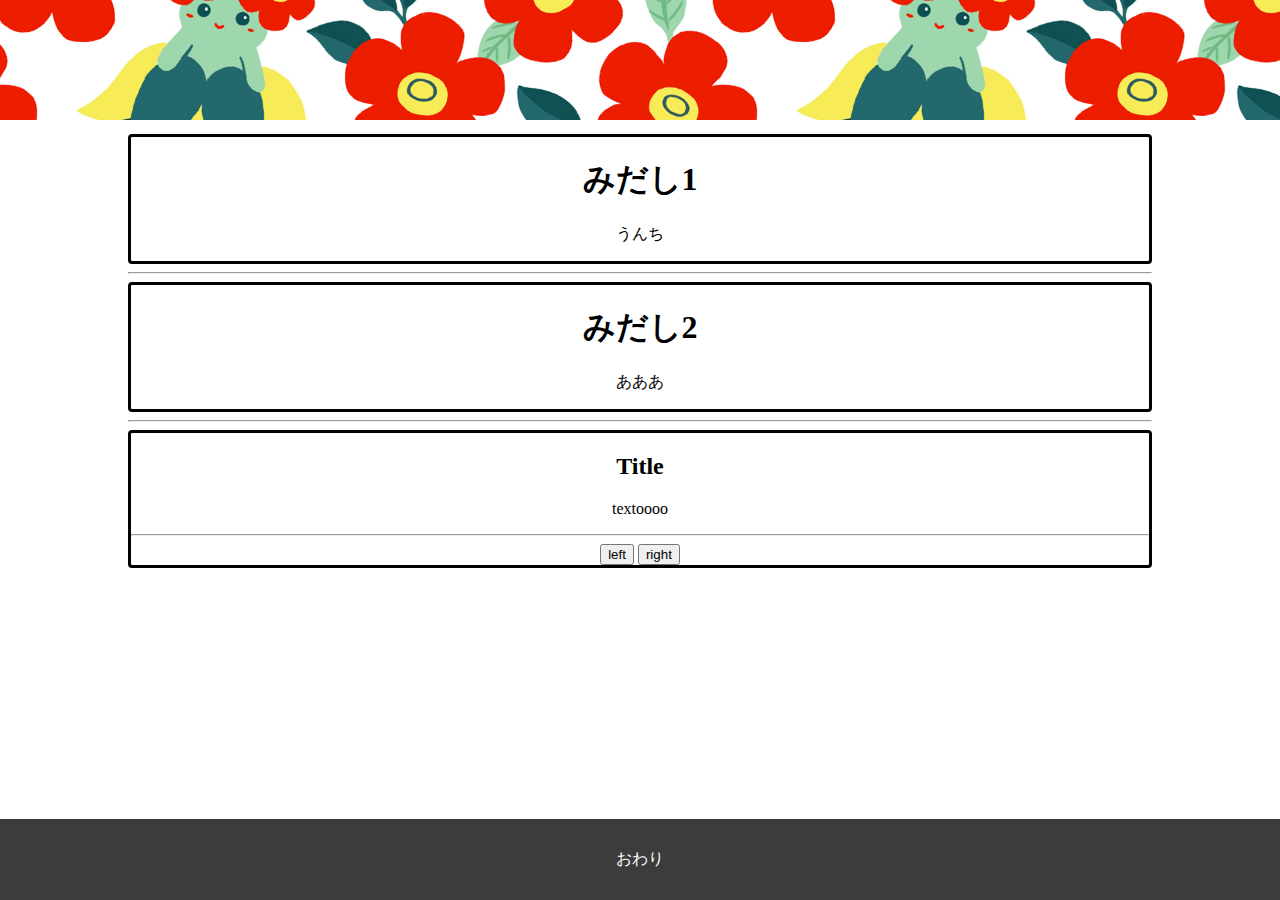
==== Other/index.html @ fb26efd9 "2022/08/07" ====
<!DOCTYPE html>
<html lang="ja">
<head>
    <meta charset="UTF-8">
    <meta http-equiv="X-UA-Compatible" content="IE=edge">
    <meta name="viewport" content="width=device-width, initial-scale=1.0">
    <link rel="stylesheet" href="./css/stylesheet.css">
    <title>WebSite</title>
</head>
<body background="">
    <!-- <img class="back-img" src="./img/237.jpg"> -->
    <header>
        <img class="header-img" src="./img/182.jpg">
    </header>
    <main>
        <div class="container">
            <section>
                <h1>みだし1</h1>
                <p>うんち</p>
            </section>
            <hr>
            <section>
                <h1>みだし2</h1>
                <p>あああ</p>
            </section>
            <hr>
            <section>
                <div>
                    <h2>Title</h2>
                    <p>textoooo</p>
                </div>
                <hr>
                <div>
                    <input type="button" value="left" id="">
                    <input type="button" value="right" id="">
                </div>
            </section>
        </div>
        
    </main>
    <footer>
        おわり
    </footer>
</body>
</html>
---- Other/css/stylesheet.css ----
* {
    box-sizing: border-box;
}

html, body {
    height: 100%;
    margin: 0;
    padding: 0;
}

body {
    display: flex;
    flex-direction: column;
}

.header-img {
    width: 100%;
    height: 120px;
    object-fit: cover;
}

.container {
    margin: 10px auto;
    width: 80%;
}

section {
    text-align: center;
    background-color: white;
    border: solid;
    border-color: black;
    border-radius: 4px;
}

footer {
    margin-top: auto;
    padding: 30px 0;
    background: rgb(60, 60, 60);
    color: #fff;
    text-align: center;
}
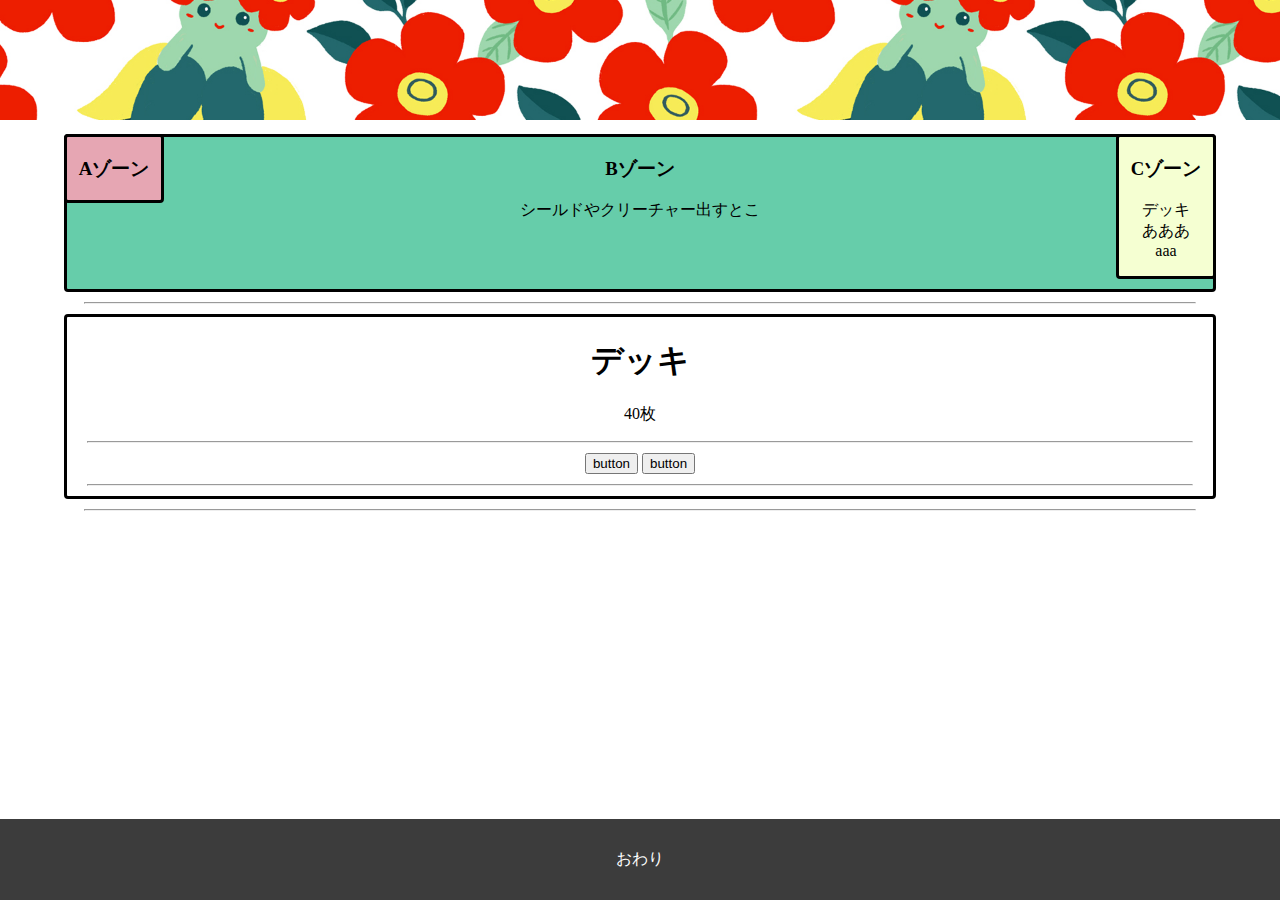
==== commit f71b0975: "分割実験" ====
--- a/Other/index.html
+++ b/Other/index.html
@@ -14,27 +14,37 @@
     </header>
     <main>
         <div class="container">
+            <div class="blockParent">
+                <div class="blockA">
+                    <h3>Aゾーン</h3>
+                </div>
+                <div class="blockC">
+                    <h3>Cゾーン</h3>
+                    <p>デッキ<br>あああ<br>aaa</p>
+                </div>
+                <div class="blockB">
+                    <h3>Bゾーン</h3>
+                    <p>シールドやクリーチャー出すとこ</p>
+                </div>
+
+                
+                
+                
+            </div>
+            
+
+            <hr>
+
             <section>
-                <h1>みだし1</h1>
-                <p>うんち</p>
+                <h1>デッキ</h1>
+                <p>40枚</p>
+                <hr>
+                <button>button</button>
+                <button>button</button>
+                <hr>
             </section>
             <hr>
-            <section>
-                <h1>みだし2</h1>
-                <p>あああ</p>
-            </section>
-            <hr>
-            <section>
-                <div>
-                    <h2>Title</h2>
-                    <p>textoooo</p>
-                </div>
-                <hr>
-                <div>
-                    <input type="button" value="left" id="">
-                    <input type="button" value="right" id="">
-                </div>
-            </section>
+            
         </div>
         
     </main>
--- a/Other/css/stylesheet.css
+++ b/Other/css/stylesheet.css
@@ -19,17 +19,68 @@
     object-fit: cover;
 }
 
+
 .container {
     margin: 10px auto;
-    width: 80%;
+    width: 90%;
 }
 
 section {
+    margin-bottom: 5px;
     text-align: center;
     background-color: white;
     border: solid;
     border-color: black;
     border-radius: 4px;
+}
+
+div {
+    text-align: center;
+    margin-bottom: 10px;
+}
+.blockParent {
+    
+}
+
+.blockA {
+    float: left;
+    width: 100px;
+    border: solid;
+    border-color: black;
+    border-radius: 4px;
+    background-color: rgb(230, 166, 179);
+}
+
+.blockB {
+    border: solid;
+    border-color: black;
+    border-radius: 4px;
+    background-color: mediumaquamarine;
+}
+.blockB::after {
+    content: "";
+    clear: both;
+    display: block;
+}
+
+.blockC {
+    float: right;
+    width: 100px;
+    border: solid;
+    border-color: black;
+    border-radius: 4px;
+    background-color: rgb(245, 255, 210);
+}
+
+
+.deck {
+    width: 50%;
+    margin-left: auto;
+
+    transition: 1s;
+}
+.deck:hover {
+    background-color: rgb(255, 225, 161);
 }
 
 footer {
@@ -38,4 +89,8 @@
     background: rgb(60, 60, 60);
     color: #fff;
     text-align: center;
+}
+
+hr {
+    margin: 10px 20px;
 }